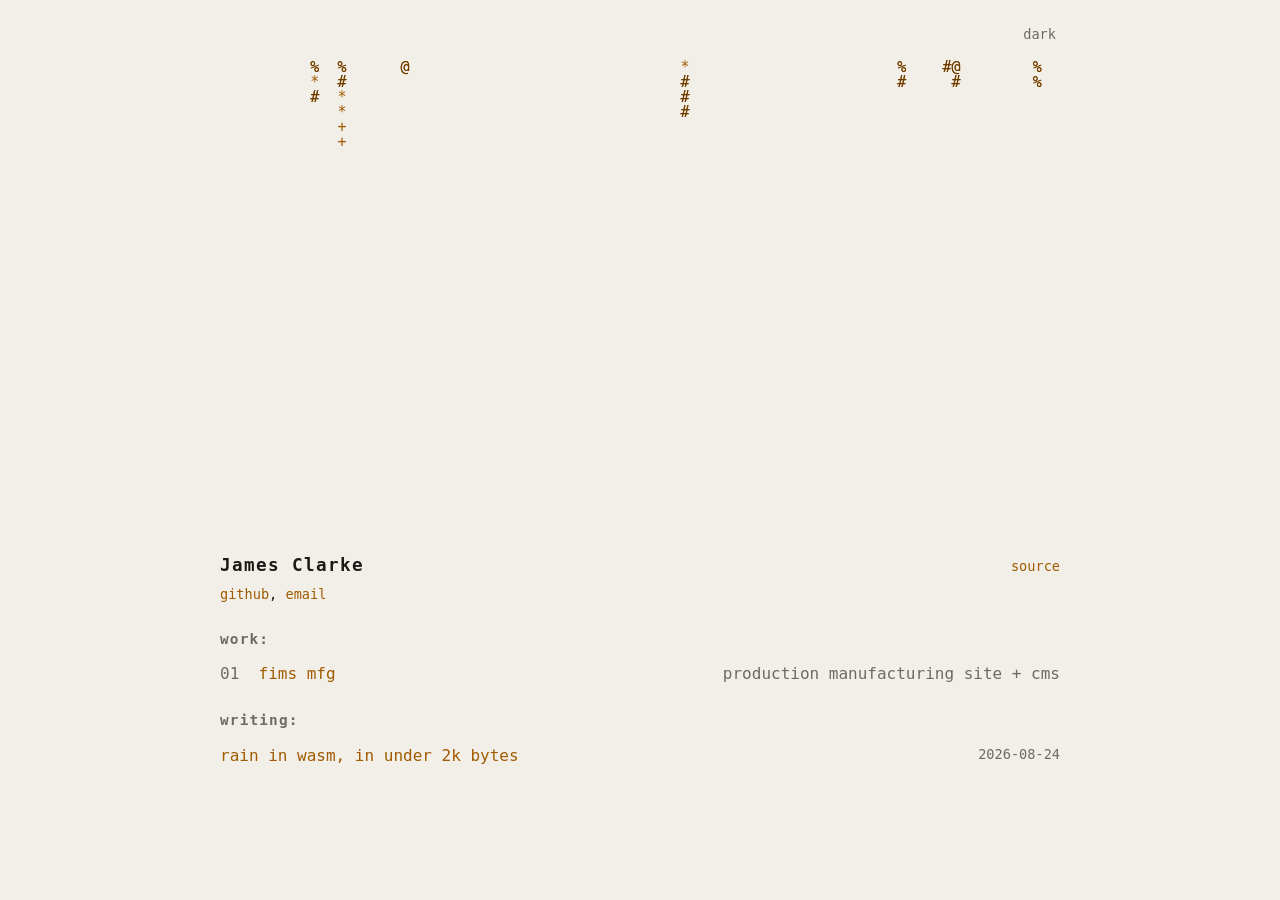
==== web/index.html @ 236c742d "better mobile view, wrapping, font + open links in new tab" ====
<!doctype html>
<html lang="en">
<head>
<meta charset="utf-8">
<meta name="viewport" content="width=device-width, initial-scale=1">
<meta name="color-scheme" content="dark light">
<meta name="description" content="James Clarke, software developer, portfolio page.">
<title>James Clarke</title>
<meta property="og:title" content="James Clarke">
<meta property="og:url" content="https://portfolio-6z1w.onrender.com/">
<meta property="og:type" content="website">
<link rel="icon" href="data:image/svg+xml,<svg xmlns='http://www.w3.org/2000/svg' viewBox='0 0 16 16'><rect width='16' height='16' fill='%230a0908'/><text x='8' y='12.5' font-size='11' font-family='monospace' fill='%23ffb000' text-anchor='middle'>@</text></svg>">
<script>try{const t=localStorage.getItem("theme");if(t==="light"||t==="dark")document.documentElement.dataset.theme=t}catch{}</script>
<link rel="stylesheet" href="style.css">
<link rel="preload" href="waterfall.wasm" as="fetch" crossorigin>
<script src="main.js" defer></script>
</head>
<body>
<main>
  <header><button id="theme" type="button" aria-label="toggle color scheme">light</button></header>
  <div id="frame" aria-hidden="true"><pre id="field"></pre><pre id="bright"></pre></div>
  <div id="meta">
    <div id="who">
      <h1>James Clarke</h1>
      <!-- <p class="about">systems, graphics, web</p> -->
      <p class="links"><a href="https://github.com/james-clarke" target="_blank">github</a>, <a href="mailto:jclarkie23@icloud.com" target="_blank">email</a></p>
    </div>
    <a id="source" href="https://github.com/james-clarke/portfolio" title="source code" target="_blank">source</a>
  </div>
  <h2>work:</h2>
  <ol id="work">
    <li><a href="https://www.fimsmfg.com" target="_blank">fims mfg</a><span class="desc">production manufacturing site + cms</span></li>
  </ol>
  <h2>writing:</h2>
  <ol id="posts">
    <li><a href="blog/rain-in-wasm.html">rain in wasm, in under 2k bytes</a><time datetime="2026-08-24">2026-08-24</time></li>
  </ol>
</main>
</body>
</html>
---- web/style.css ----
:root {
  color-scheme: dark light;
  --bg: light-dark(#f2efe9, #0a0908);
  --amber: light-dark(#a05a00, #ffb000);
  --bright: light-dark(#6b3c00, #ffd75f);
  --glow: light-dark(transparent, rgba(255, 176, 0, 0.45));
  --text: light-dark(#1c1a17, #e8e4dc);
  --dim: light-dark(#6f6a61, #8a857c);
  --code: light-dark(#4d7a1f, #8fd94d);
  --em: light-dark(#0e6f6f, #56d9d9);
}
:root[data-theme="light"] { color-scheme: light; }
:root[data-theme="dark"] { color-scheme: dark; }
html, body { margin: 0; background: var(--bg); }
html { -webkit-text-size-adjust: 100%; text-size-adjust: 100%; }
body {
  font: 1rem/1.5 ui-monospace, "Cascadia Mono", Menlo, Consolas, monospace;
  color: var(--text);
  min-height: 100svh;
}
a { color: var(--amber); text-decoration: none; }
a:hover { text-decoration: underline; }
header { display: flex; justify-content: flex-end; }
#theme {
  padding: 0.5rem;
  margin: -0.25rem;
  background: none;
  border: 0;
  font: inherit;
  font-size: 0.85rem;
  color: var(--dim);
  cursor: pointer;
}
#theme:hover { color: var(--amber); }
main {
  display: grid;
  justify-items: center;
  gap: 0.75rem;
  padding: clamp(0.75rem, 2.5vw, 1.25rem) 0 clamp(2rem, 8vw, 3.5rem);
}
main > * {
  width: min(100% - 2rem, 840px);
}
#frame {
  position: relative;
  overflow: hidden;
  touch-action: pan-y;
  aspect-ratio: 7 / 4;
}
#field, #bright {
  position: absolute;
  top: 0; left: 0;
  margin: 0;
  font: 10px/1 ui-monospace, Menlo, Consolas, monospace;
  user-select: none;
  pointer-events: none;
}
#field { color: var(--amber); }
#bright { color: var(--bright); text-shadow: 0 0 6px var(--glow); }
#meta {
  display: flex;
  justify-content: space-between;
  align-items: baseline;
  gap: 1rem;
}
#source { font-size: 0.85rem; }
#who h1 {
  margin: 0;
  font-size: 1.1rem;
  font-weight: 600;
  letter-spacing: 0.08em;
}
#who .about,
#who .links {
  margin: 0.35rem 0 0;
  font-size: 0.85rem;
}
#who .about { color: var(--dim); }
h2 {
  margin: 0.75rem 0 0;
  font-size: 0.9rem;
  font-weight: 600;
  letter-spacing: 0.08em;
  color: var(--dim);
}
#work, #posts {
  margin: 0;
  padding: 0;
  list-style: none;
  display: grid;
  gap: 0.5rem;
  color: var(--dim);
}
#work { counter-reset: proj; }
#posts li {
  display: grid;
  grid-template-columns: 1fr auto;
  gap: 2ch;
}
#posts time { font-size: 0.85rem; white-space: nowrap; }
#work li {
  display: grid;
  grid-template-columns: 4ch max-content 1fr;
}
#work li::before {
  counter-increment: proj;
  content: "0" counter(proj);
}
#work .desc {
  min-width: 0;
  padding-left: 2ch;
  text-align: right;
  white-space: nowrap;
  overflow: hidden;
  text-overflow: ellipsis;
}
main > article {
  width: min(100% - 2rem, 70ch);
  line-height: 1.6;
  overflow-wrap: break-word;
}
article h1 {
  margin: 0.25rem 0 0;
  font-size: 1.1rem;
  font-weight: 600;
  letter-spacing: 0.08em;
}
article .date {
  margin: 0;
  font-size: 0.85rem;
  color: var(--dim);
}
article .crumb { margin: 0; font-size: 0.85rem; }
article code { color: var(--code); }
em { color: var(--em); font-style: normal; }
article pre {
  margin: 1rem 0;
  padding: 0.75rem 1rem;
  border-left: 2px solid var(--code);
  overflow-x: auto;
  font-size: 0.85rem;
  line-height: 1.4;
}
article pre code { color: inherit; }
pre .k { color: var(--amber); }
pre .n { color: var(--em); }
pre .p { color: var(--dim); }
@media (max-width: 599px) {
  html { font-size: 15px; }
  article pre { margin-inline: -1rem; }
  #frame { aspect-ratio: 10 / 9; }
  #posts li { grid-template-columns: 1fr; gap: 0; }
  #work li { grid-template-columns: 4ch 1fr; }
  #work .desc {
    grid-column: 2;
    padding-left: 0;
    text-align: left;
    white-space: normal;
    font-size: 0.85rem;
  }
}
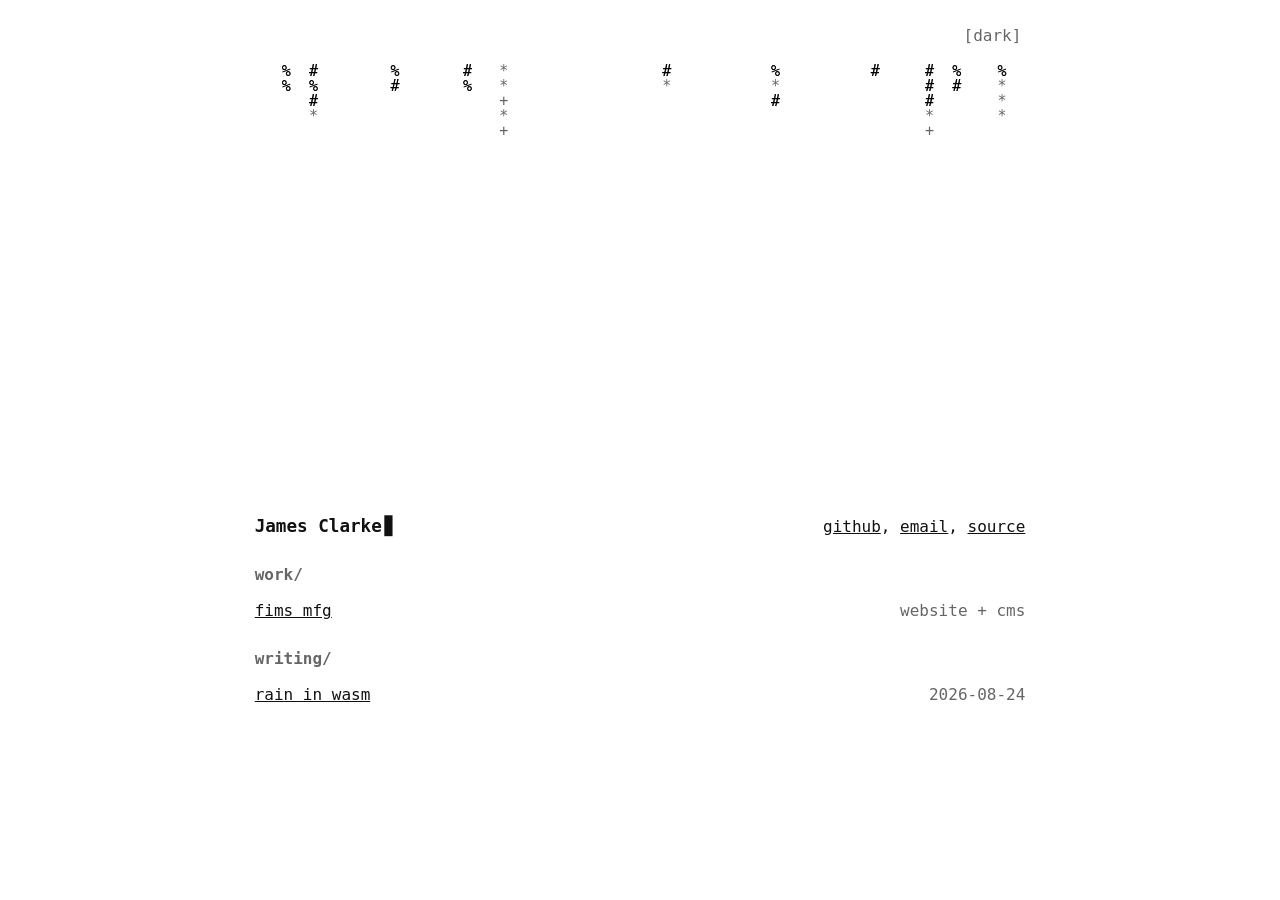
==== commit d9875fd4: "monochrome redesign, default mono font + a11y fixes" ====
--- a/web/index.html
+++ b/web/index.html
@@ -9,7 +9,7 @@
 <meta property="og:title" content="James Clarke">
 <meta property="og:url" content="https://portfolio-6z1w.onrender.com/">
 <meta property="og:type" content="website">
-<link rel="icon" href="data:image/svg+xml,<svg xmlns='http://www.w3.org/2000/svg' viewBox='0 0 16 16'><rect width='16' height='16' fill='%230a0908'/><text x='8' y='12.5' font-size='11' font-family='monospace' fill='%23ffb000' text-anchor='middle'>@</text></svg>">
+<link rel="icon" href="data:image/svg+xml,<svg xmlns='http://www.w3.org/2000/svg' viewBox='0 0 16 16'><rect width='16' height='16' fill='%230a0a0a'/><text x='8' y='12.5' font-size='11' font-family='monospace' fill='%23fff' text-anchor='middle'>@</text></svg>">
 <script>try{const t=localStorage.getItem("theme");if(t==="light"||t==="dark")document.documentElement.dataset.theme=t}catch{}</script>
 <link rel="stylesheet" href="style.css">
 <link rel="preload" href="waterfall.wasm" as="fetch" crossorigin>
@@ -17,23 +17,22 @@
 </head>
 <body>
 <main>
-  <header><button id="theme" type="button" aria-label="toggle color scheme">light</button></header>
+  <header><button id="theme" type="button" aria-label="toggle color scheme"></button></header>
   <div id="frame" aria-hidden="true"><pre id="field"></pre><pre id="bright"></pre></div>
   <div id="meta">
     <div id="who">
-      <h1>James Clarke</h1>
+      <h1>James Clarke<span class="cursor" aria-hidden="true">▊</span></h1>
       <!-- <p class="about">systems, graphics, web</p> -->
-      <p class="links"><a href="https://github.com/james-clarke" target="_blank">github</a>, <a href="mailto:jclarkie23@icloud.com" target="_blank">email</a></p>
     </div>
-    <a id="source" href="https://github.com/james-clarke/portfolio" title="source code" target="_blank">source</a>
+    <p class="links"><a href="https://github.com/james-clarke" target="_blank">github</a>, <a href="mailto:jclarkie23@icloud.com" target="_blank">email</a>, <a id="source" href="https://github.com/james-clarke/portfolio" title="source code" target="_blank">source</a></p>
   </div>
-  <h2>work:</h2>
+  <h2>work/</h2>
   <ol id="work">
-    <li><a href="https://www.fimsmfg.com" target="_blank">fims mfg</a><span class="desc">production manufacturing site + cms</span></li>
+    <li><a href="https://www.fimsmfg.com" target="_blank">fims mfg</a><span class="desc">website + cms</span></li>
   </ol>
-  <h2>writing:</h2>
+  <h2>writing/</h2>
   <ol id="posts">
-    <li><a href="blog/rain-in-wasm.html">rain in wasm, in under 2k bytes</a><time datetime="2026-08-24">2026-08-24</time></li>
+    <li><a href="blog/rain-in-wasm.html">rain in wasm</a><time datetime="2026-08-24">2026-08-24</time></li>
   </ol>
 </main>
 </body>
--- a/web/style.css
+++ b/web/style.css
@@ -1,25 +1,20 @@
 :root {
   color-scheme: dark light;
-  --bg: light-dark(#f2efe9, #0a0908);
-  --amber: light-dark(#a05a00, #ffb000);
-  --bright: light-dark(#6b3c00, #ffd75f);
-  --glow: light-dark(transparent, rgba(255, 176, 0, 0.45));
-  --text: light-dark(#1c1a17, #e8e4dc);
-  --dim: light-dark(#6f6a61, #8a857c);
-  --code: light-dark(#4d7a1f, #8fd94d);
-  --em: light-dark(#0e6f6f, #56d9d9);
+  --bg: light-dark(#fff, #0a0a0a);
+  --text: light-dark(#111, #ddd);
+  --bright: light-dark(#000, #fff);
+  --dim: light-dark(#666, #808080);
 }
 :root[data-theme="light"] { color-scheme: light; }
 :root[data-theme="dark"] { color-scheme: dark; }
 html, body { margin: 0; background: var(--bg); }
 html { -webkit-text-size-adjust: 100%; text-size-adjust: 100%; }
 body {
-  font: 1rem/1.5 ui-monospace, "Cascadia Mono", Menlo, Consolas, monospace;
+  font: 1rem/1.5 monospace;
   color: var(--text);
   min-height: 100svh;
 }
-a { color: var(--amber); text-decoration: none; }
-a:hover { text-decoration: underline; }
+a { color: var(--text); }
 header { display: flex; justify-content: flex-end; }
 #theme {
   padding: 0.5rem;
@@ -27,11 +22,9 @@
   background: none;
   border: 0;
   font: inherit;
-  font-size: 0.85rem;
   color: var(--dim);
   cursor: pointer;
 }
-#theme:hover { color: var(--amber); }
 main {
   display: grid;
   justify-items: center;
@@ -39,7 +32,7 @@
   padding: clamp(0.75rem, 2.5vw, 1.25rem) 0 clamp(2rem, 8vw, 3.5rem);
 }
 main > * {
-  width: min(100% - 2rem, 840px);
+  width: min(100% - 2rem, 80ch);
 }
 #frame {
   position: relative;
@@ -51,36 +44,38 @@
   position: absolute;
   top: 0; left: 0;
   margin: 0;
-  font: 10px/1 ui-monospace, Menlo, Consolas, monospace;
+  font: 10px/1 monospace;
   user-select: none;
   pointer-events: none;
 }
-#field { color: var(--amber); }
-#bright { color: var(--bright); text-shadow: 0 0 6px var(--glow); }
+#field { color: var(--dim); }
+#bright { color: var(--bright); }
 #meta {
   display: flex;
+  flex-wrap: wrap;
   justify-content: space-between;
   align-items: baseline;
-  gap: 1rem;
+  gap: 0 1rem;
 }
-#source { font-size: 0.85rem; }
+#meta .links { margin: 0; }
 #who h1 {
   margin: 0;
   font-size: 1.1rem;
   font-weight: 600;
-  letter-spacing: 0.08em;
 }
-#who .about,
-#who .links {
-  margin: 0.35rem 0 0;
-  font-size: 0.85rem;
+.cursor {
+  margin-left: 0.25ch;
+  user-select: none;
+  animation: blink 1s steps(1) infinite;
 }
-#who .about { color: var(--dim); }
+@keyframes blink { 50% { opacity: 0; } }
+@media (prefers-reduced-motion: reduce) {
+  .cursor { animation: none; }
+}
 h2 {
   margin: 0.75rem 0 0;
-  font-size: 0.9rem;
+  font-size: 1rem;
   font-weight: 600;
-  letter-spacing: 0.08em;
   color: var(--dim);
 }
 #work, #posts {
@@ -91,28 +86,20 @@
   gap: 0.5rem;
   color: var(--dim);
 }
-#work { counter-reset: proj; }
 #posts li {
   display: grid;
   grid-template-columns: 1fr auto;
   gap: 2ch;
 }
-#posts time { font-size: 0.85rem; white-space: nowrap; }
+#posts time { white-space: nowrap; }
 #work li {
   display: grid;
-  grid-template-columns: 4ch max-content 1fr;
-}
-#work li::before {
-  counter-increment: proj;
-  content: "0" counter(proj);
+  grid-template-columns: max-content 1fr;
 }
 #work .desc {
   min-width: 0;
   padding-left: 2ch;
   text-align: right;
-  white-space: nowrap;
-  overflow: hidden;
-  text-overflow: ellipsis;
 }
 main > article {
   width: min(100% - 2rem, 70ch);
@@ -123,7 +110,6 @@
   margin: 0.25rem 0 0;
   font-size: 1.1rem;
   font-weight: 600;
-  letter-spacing: 0.08em;
 }
 article .date {
   margin: 0;
@@ -131,31 +117,27 @@
   color: var(--dim);
 }
 article .crumb { margin: 0; font-size: 0.85rem; }
-article code { color: var(--code); }
-em { color: var(--em); font-style: normal; }
+article code { color: var(--bright); }
+em { color: var(--bright); font-weight: 600; font-style: normal; }
 article pre {
   margin: 1rem 0;
   padding: 0.75rem 1rem;
-  border-left: 2px solid var(--code);
+  border-left: 2px solid var(--dim);
   overflow-x: auto;
   font-size: 0.85rem;
   line-height: 1.4;
 }
 article pre code { color: inherit; }
-pre .k { color: var(--amber); }
-pre .n { color: var(--em); }
+pre .k { font-weight: 600; }
 pre .p { color: var(--dim); }
 @media (max-width: 599px) {
   html { font-size: 15px; }
   article pre { margin-inline: -1rem; }
   #frame { aspect-ratio: 10 / 9; }
   #posts li { grid-template-columns: 1fr; gap: 0; }
-  #work li { grid-template-columns: 4ch 1fr; }
+  #work li { grid-template-columns: 1fr; }
   #work .desc {
-    grid-column: 2;
     padding-left: 0;
     text-align: left;
-    white-space: normal;
-    font-size: 0.85rem;
   }
 }
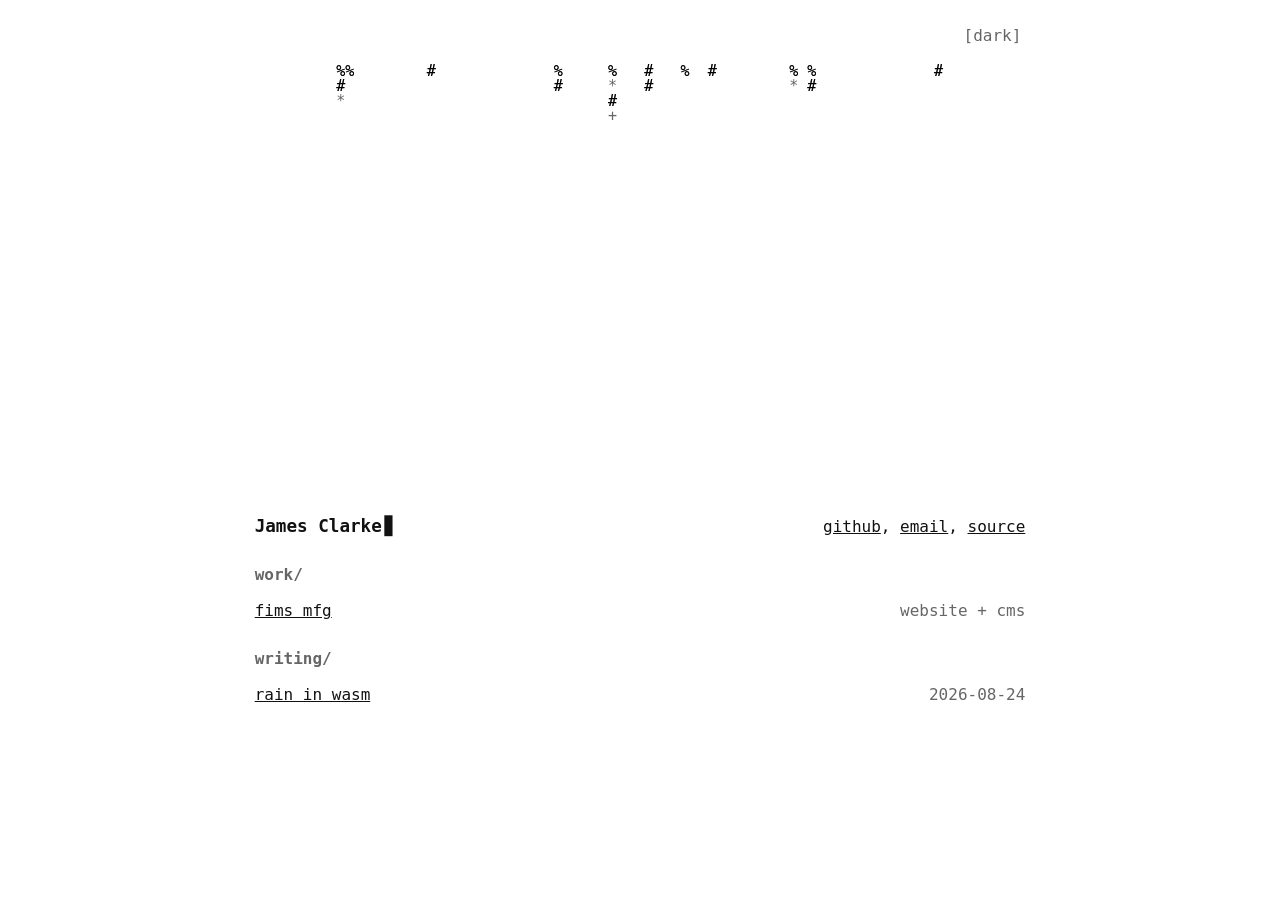
==== commit ba31c388: "custom domain" ====
--- a/web/index.html
+++ b/web/index.html
@@ -7,7 +7,8 @@
 <meta name="description" content="James Clarke, software developer, portfolio page.">
 <title>James Clarke</title>
 <meta property="og:title" content="James Clarke">
-<meta property="og:url" content="https://portfolio-6z1w.onrender.com/">
+<meta property="og:url" content="https://www.jclarke.sh/">
+<link rel="canonical" href="https://www.jclarke.sh/">
 <meta property="og:type" content="website">
 <link rel="icon" href="data:image/svg+xml,<svg xmlns='http://www.w3.org/2000/svg' viewBox='0 0 16 16'><rect width='16' height='16' fill='%230a0a0a'/><text x='8' y='12.5' font-size='11' font-family='monospace' fill='%23fff' text-anchor='middle'>@</text></svg>">
 <script>try{const t=localStorage.getItem("theme");if(t==="light"||t==="dark")document.documentElement.dataset.theme=t}catch{}</script>
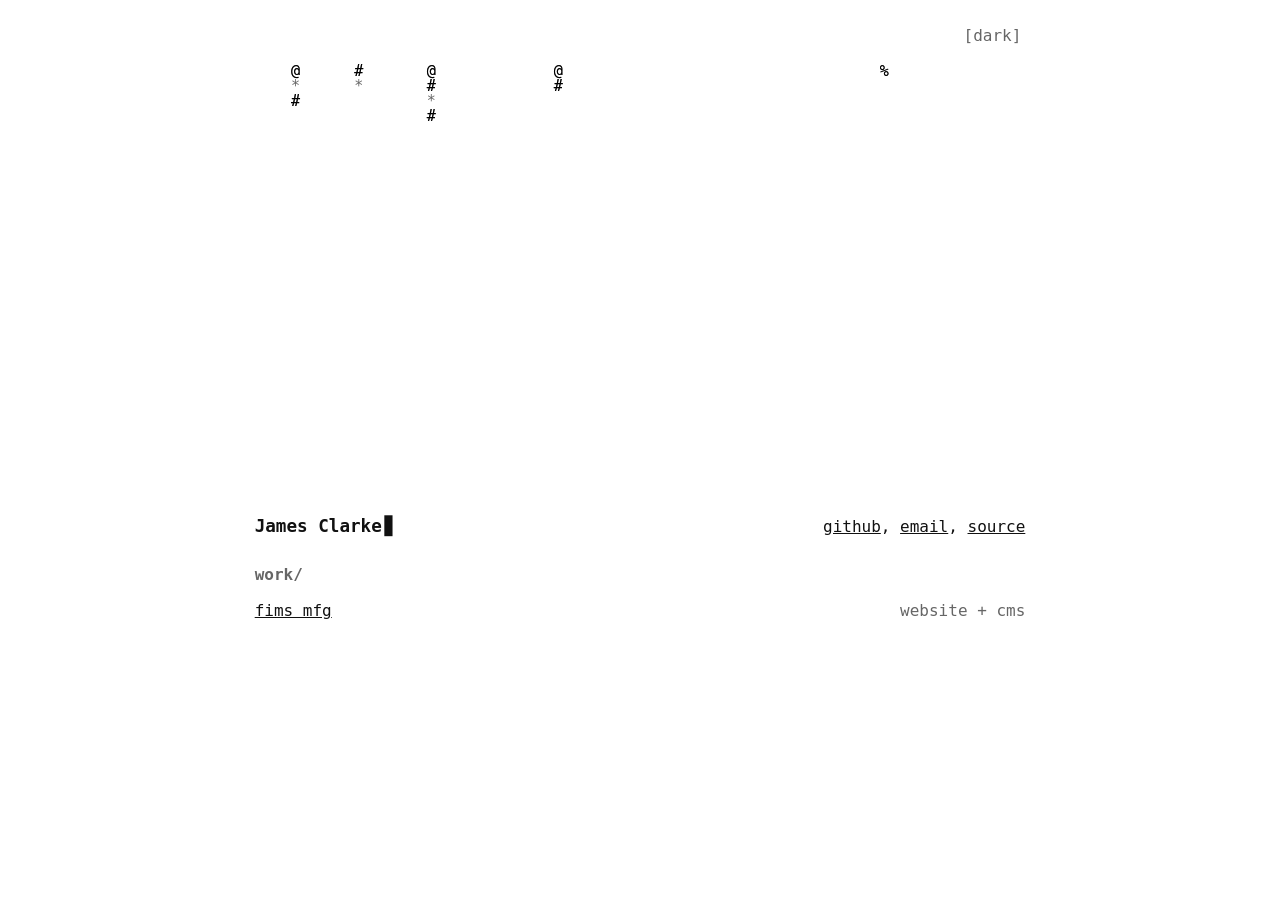
==== commit 520afd68: "remove blog" ====
--- a/web/index.html
+++ b/web/index.html
@@ -31,10 +31,6 @@
   <ol id="work">
     <li><a href="https://www.fimsmfg.com" target="_blank">fims mfg</a><span class="desc">website + cms</span></li>
   </ol>
-  <h2>writing/</h2>
-  <ol id="posts">
-    <li><a href="blog/rain-in-wasm.html">rain in wasm</a><time datetime="2026-08-24">2026-08-24</time></li>
-  </ol>
 </main>
 </body>
 </html>
--- a/web/style.css
+++ b/web/style.css
@@ -78,7 +78,7 @@
   font-weight: 600;
   color: var(--dim);
 }
-#work, #posts {
+#work {
   margin: 0;
   padding: 0;
   list-style: none;
@@ -86,12 +86,6 @@
   gap: 0.5rem;
   color: var(--dim);
 }
-#posts li {
-  display: grid;
-  grid-template-columns: 1fr auto;
-  gap: 2ch;
-}
-#posts time { white-space: nowrap; }
 #work li {
   display: grid;
   grid-template-columns: max-content 1fr;
@@ -101,40 +95,9 @@
   padding-left: 2ch;
   text-align: right;
 }
-main > article {
-  width: min(100% - 2rem, 70ch);
-  line-height: 1.6;
-  overflow-wrap: break-word;
-}
-article h1 {
-  margin: 0.25rem 0 0;
-  font-size: 1.1rem;
-  font-weight: 600;
-}
-article .date {
-  margin: 0;
-  font-size: 0.85rem;
-  color: var(--dim);
-}
-article .crumb { margin: 0; font-size: 0.85rem; }
-article code { color: var(--bright); }
-em { color: var(--bright); font-weight: 600; font-style: normal; }
-article pre {
-  margin: 1rem 0;
-  padding: 0.75rem 1rem;
-  border-left: 2px solid var(--dim);
-  overflow-x: auto;
-  font-size: 0.85rem;
-  line-height: 1.4;
-}
-article pre code { color: inherit; }
-pre .k { font-weight: 600; }
-pre .p { color: var(--dim); }
 @media (max-width: 599px) {
   html { font-size: 15px; }
-  article pre { margin-inline: -1rem; }
   #frame { aspect-ratio: 10 / 9; }
-  #posts li { grid-template-columns: 1fr; gap: 0; }
   #work li { grid-template-columns: 1fr; }
   #work .desc {
     padding-left: 0;
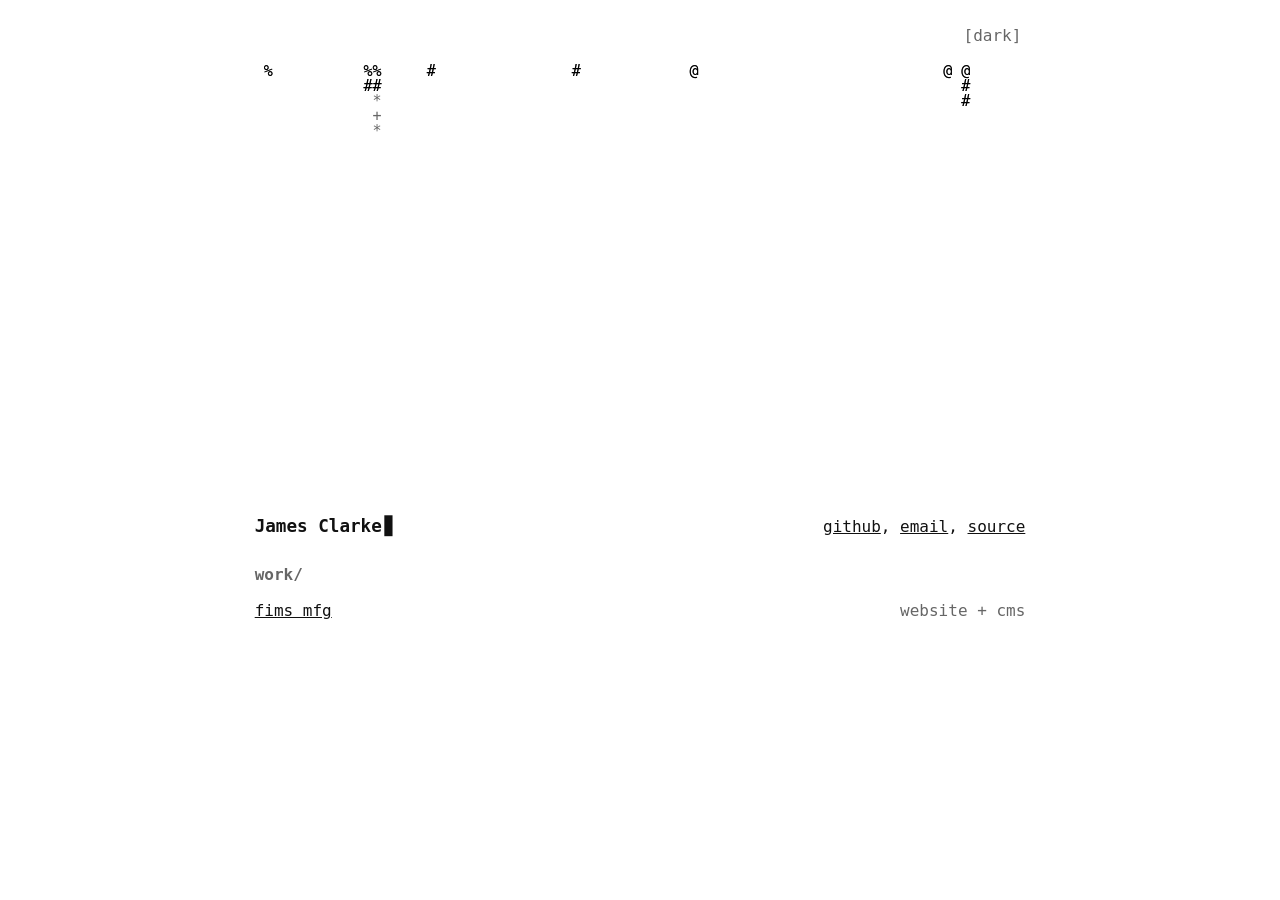
==== commit be811a9c: "fixup" ====
--- a/web/index.html
+++ b/web/index.html
@@ -18,14 +18,14 @@
 </head>
 <body>
 <main>
-  <header><button id="theme" type="button" aria-label="toggle color scheme"></button></header>
+  <header><button id="theme" type="button"></button></header>
   <div id="frame" aria-hidden="true"><pre id="field"></pre><pre id="bright"></pre></div>
   <div id="meta">
     <div id="who">
       <h1>James Clarke<span class="cursor" aria-hidden="true">▊</span></h1>
       <!-- <p class="about">systems, graphics, web</p> -->
     </div>
-    <p class="links"><a href="https://github.com/james-clarke" target="_blank">github</a>, <a href="mailto:jclarkie23@icloud.com" target="_blank">email</a>, <a id="source" href="https://github.com/james-clarke/portfolio" title="source code" target="_blank">source</a></p>
+    <p class="links"><a href="https://github.com/james-clarke" target="_blank">github</a>, <a href="mailto:jclarkie23@icloud.com">email</a>, <a id="source" href="https://github.com/james-clarke/portfolio" title="source code" target="_blank">source</a></p>
   </div>
   <h2>work/</h2>
   <ol id="work">
--- a/web/style.css
+++ b/web/style.css
@@ -1,12 +1,15 @@
 :root {
   color-scheme: dark light;
-  --bg: light-dark(#fff, #0a0a0a);
-  --text: light-dark(#111, #ddd);
-  --bright: light-dark(#000, #fff);
-  --dim: light-dark(#666, #808080);
+  --bg: #fff;
+  --text: #111;
+  --bright: #000;
+  --dim: #666;
 }
+@media (prefers-color-scheme: dark) {
+  :root:not([data-theme="light"]) { --bg: #0a0a0a; --text: #ddd; --bright: #fff; --dim: #808080; }
+}
+:root[data-theme="dark"] { color-scheme: dark; --bg: #0a0a0a; --text: #ddd; --bright: #fff; --dim: #808080; }
 :root[data-theme="light"] { color-scheme: light; }
-:root[data-theme="dark"] { color-scheme: dark; }
 html, body { margin: 0; background: var(--bg); }
 html { -webkit-text-size-adjust: 100%; text-size-adjust: 100%; }
 body {
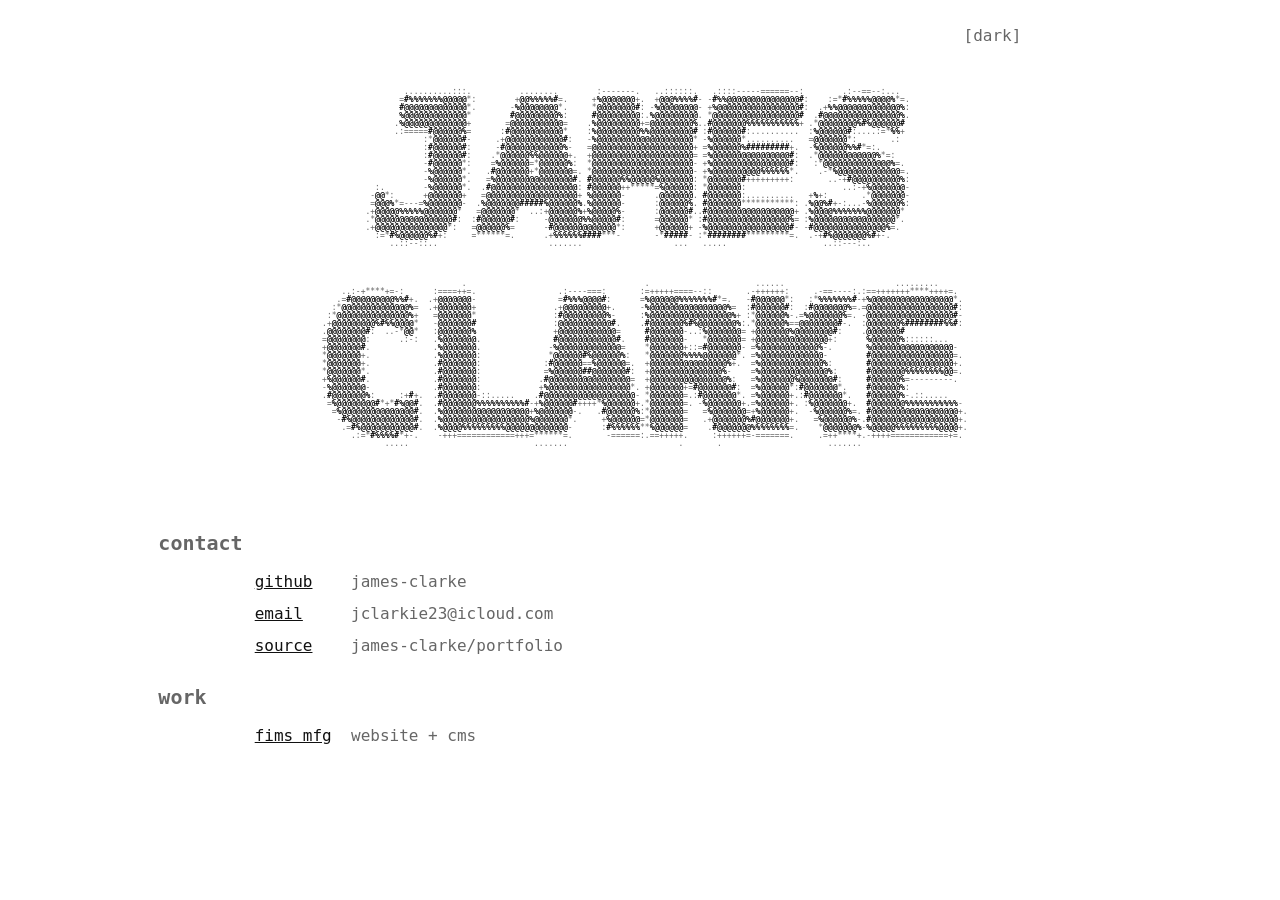
==== commit 4ccdf229: "reaction-diffusion name" ====
--- a/web/index.html
+++ b/web/index.html
@@ -20,15 +20,15 @@
 <main>
   <header><button id="theme" type="button"></button></header>
   <div id="frame" aria-hidden="true"><pre id="field"></pre><pre id="bright"></pre></div>
-  <div id="meta">
-    <div id="who">
-      <h1>James Clarke<span class="cursor" aria-hidden="true">▊</span></h1>
-      <!-- <p class="about">systems, graphics, web</p> -->
-    </div>
-    <p class="links"><a href="https://github.com/james-clarke" target="_blank">github</a>, <a href="mailto:jclarkie23@icloud.com">email</a>, <a id="source" href="https://github.com/james-clarke/portfolio" title="source code" target="_blank">source</a></p>
-  </div>
-  <h2>work/</h2>
-  <ol id="work">
+  <h1 class="sr-only">James Clarke</h1>
+  <h2>contact</h2>
+  <ul class="list">
+    <li><a href="https://github.com/james-clarke" target="_blank">github</a><span class="desc">james-clarke</span></li>
+    <li><a href="mailto:jclarkie23@icloud.com">email</a><span class="desc">jclarkie23@icloud.com</span></li>
+    <li><a id="source" href="https://github.com/james-clarke/portfolio" title="source code" target="_blank">source</a><span class="desc">james-clarke/portfolio</span></li>
+  </ul>
+  <h2>work</h2>
+  <ol class="list">
     <li><a href="https://www.fimsmfg.com" target="_blank">fims mfg</a><span class="desc">website + cms</span></li>
   </ol>
 </main>
--- a/web/style.css
+++ b/web/style.css
@@ -40,7 +40,6 @@
 #frame {
   position: relative;
   overflow: hidden;
-  touch-action: pan-y;
   aspect-ratio: 7 / 4;
 }
 #field, #bright {
@@ -53,35 +52,21 @@
 }
 #field { color: var(--dim); }
 #bright { color: var(--bright); }
-#meta {
-  display: flex;
-  flex-wrap: wrap;
-  justify-content: space-between;
-  align-items: baseline;
-  gap: 0 1rem;
-}
-#meta .links { margin: 0; }
-#who h1 {
-  margin: 0;
-  font-size: 1.1rem;
-  font-weight: 600;
-}
-.cursor {
-  margin-left: 0.25ch;
-  user-select: none;
-  animation: blink 1s steps(1) infinite;
-}
-@keyframes blink { 50% { opacity: 0; } }
-@media (prefers-reduced-motion: reduce) {
-  .cursor { animation: none; }
+.sr-only {
+  position: absolute;
+  width: 1px;
+  height: 1px;
+  overflow: hidden;
+  clip-path: inset(50%);
+  white-space: nowrap;
 }
 h2 {
   margin: 0.75rem 0 0;
-  font-size: 1rem;
+  font-size: 1.25rem;
   font-weight: 600;
   color: var(--dim);
 }
-#work {
+.list {
   margin: 0;
   padding: 0;
   list-style: none;
@@ -89,21 +74,15 @@
   gap: 0.5rem;
   color: var(--dim);
 }
-#work li {
+.list li {
   display: grid;
-  grid-template-columns: max-content 1fr;
+  grid-template-columns: 10ch 1fr;
 }
-#work .desc {
+.list .desc {
   min-width: 0;
-  padding-left: 2ch;
-  text-align: right;
+  overflow-wrap: anywhere;
 }
 @media (max-width: 599px) {
   html { font-size: 15px; }
   #frame { aspect-ratio: 10 / 9; }
-  #work li { grid-template-columns: 1fr; }
-  #work .desc {
-    padding-left: 0;
-    text-align: left;
-  }
 }
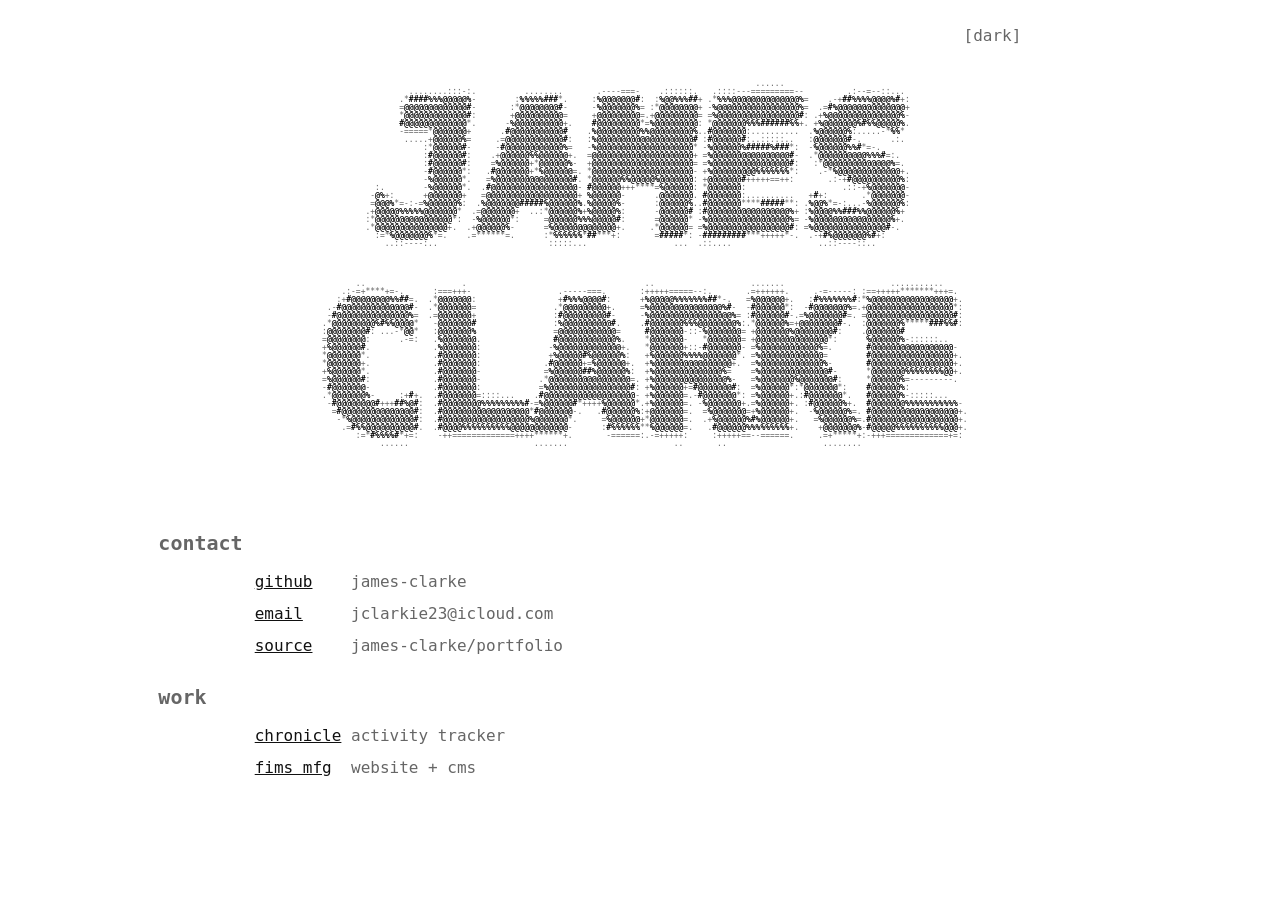
==== commit 4ae546ff: "add chronicle to work list" ====
--- a/web/index.html
+++ b/web/index.html
@@ -29,6 +29,7 @@
   </ul>
   <h2>work</h2>
   <ol class="list">
+    <li><a href="https://chronicled.dev" target="_blank">chronicle</a><span class="desc">activity tracker</span></li>
     <li><a href="https://www.fimsmfg.com" target="_blank">fims mfg</a><span class="desc">website + cms</span></li>
   </ol>
 </main>
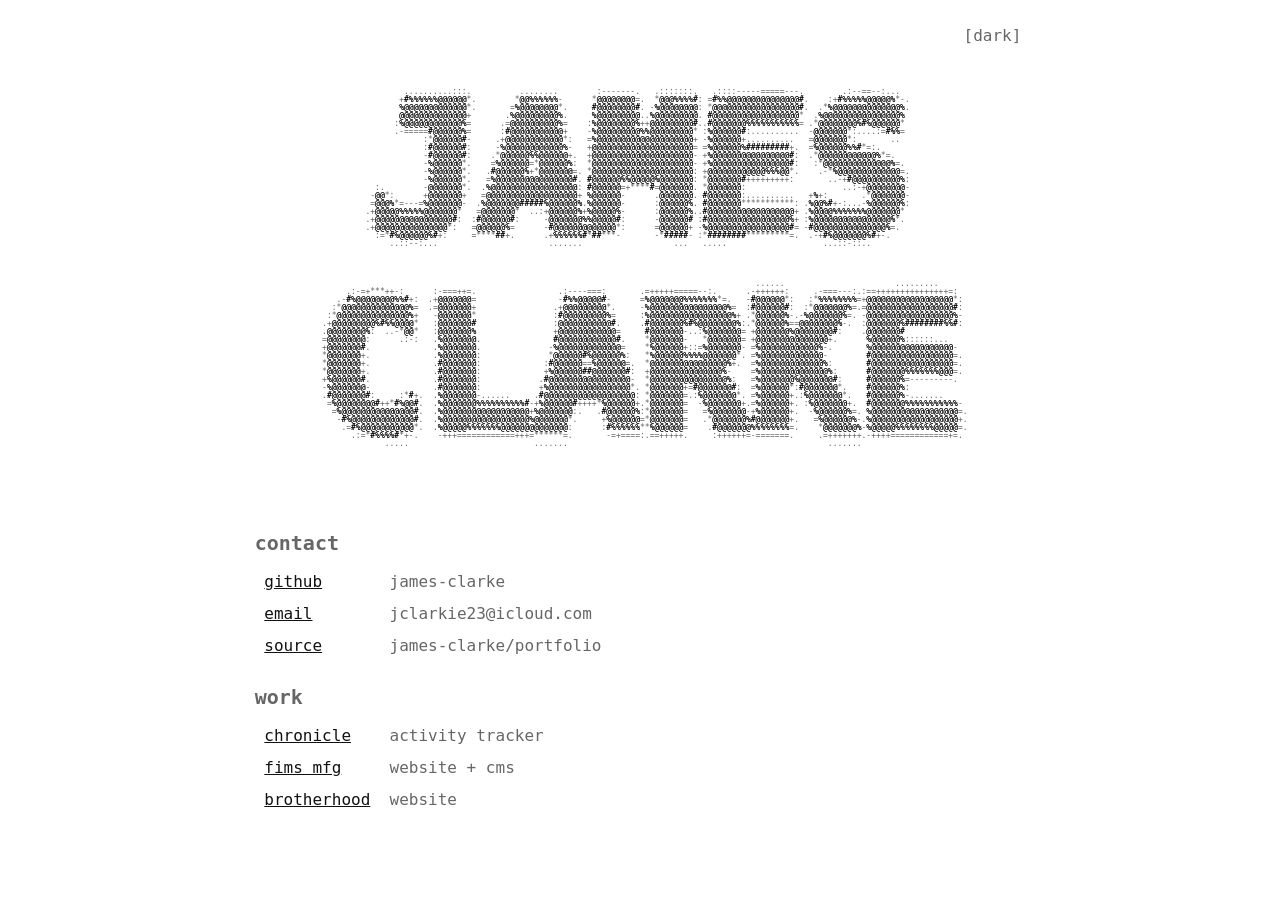
==== commit 56a88cac: "add new webpage to work list" ====
--- a/web/index.html
+++ b/web/index.html
@@ -31,6 +31,7 @@
   <ol class="list">
     <li><a href="https://chronicled.dev" target="_blank">chronicle</a><span class="desc">activity tracker</span></li>
     <li><a href="https://www.fimsmfg.com" target="_blank">fims mfg</a><span class="desc">website + cms</span></li>
+    <li><a href="https://brotherhoodtooling.com" target="_blank">brotherhood</a><span class="desc">website</span></li>
   </ol>
 </main>
 </body>
--- a/web/style.css
+++ b/web/style.css
@@ -30,12 +30,10 @@
 }
 main {
   display: grid;
-  justify-items: center;
   gap: 0.75rem;
+  width: min(100% - 2rem, 80ch);
+  margin: 0 auto;
   padding: clamp(0.75rem, 2.5vw, 1.25rem) 0 clamp(2rem, 8vw, 3.5rem);
-}
-main > * {
-  width: min(100% - 2rem, 80ch);
 }
 #frame {
   position: relative;
@@ -68,16 +66,14 @@
 }
 .list {
   margin: 0;
-  padding: 0;
+  padding: 0 0 0 1ch;
   list-style: none;
   display: grid;
-  gap: 0.5rem;
+  grid-template-columns: 12ch 1fr;
+  gap: 0.5rem 1ch;
   color: var(--dim);
 }
-.list li {
-  display: grid;
-  grid-template-columns: 10ch 1fr;
-}
+.list li { display: contents; }
 .list .desc {
   min-width: 0;
   overflow-wrap: anywhere;
